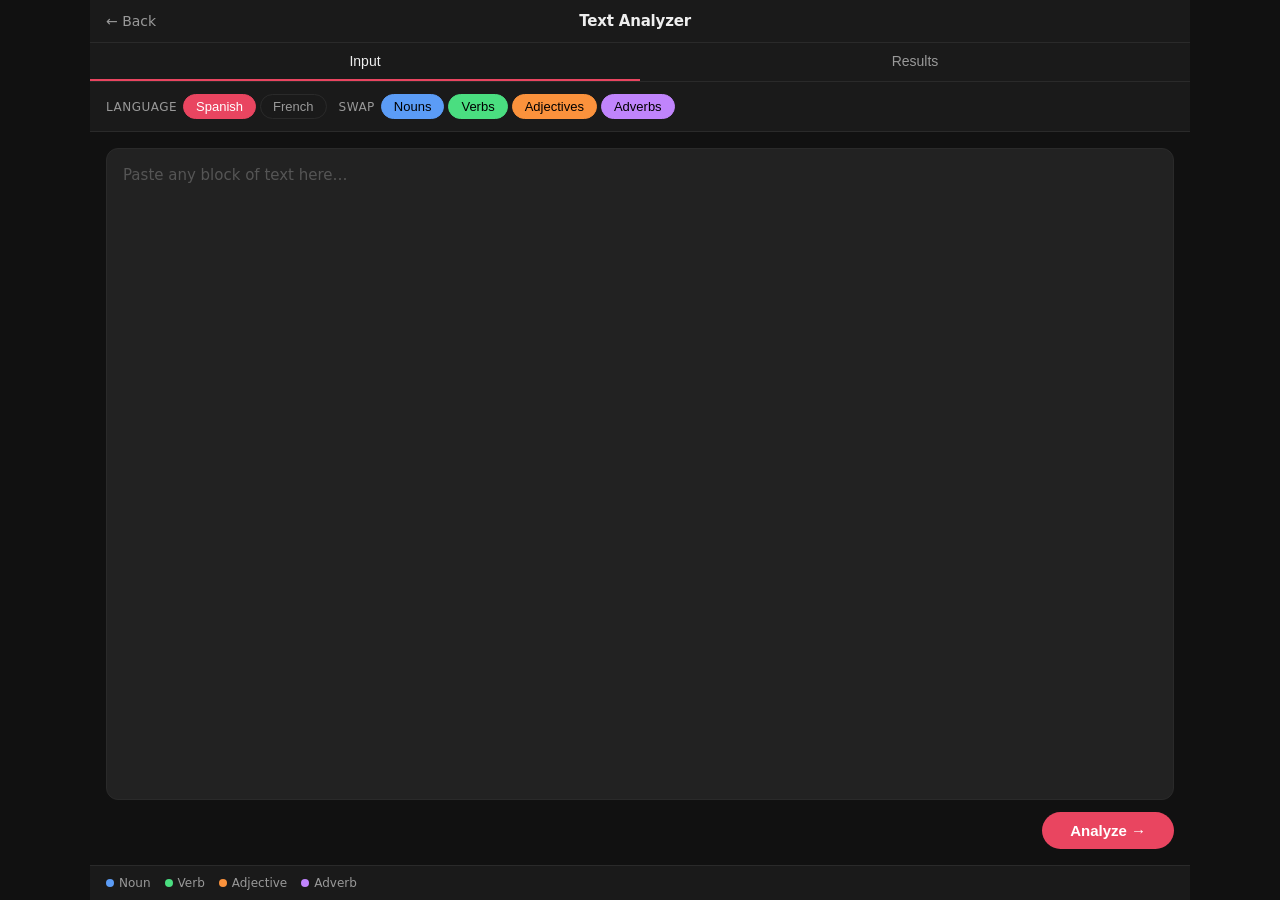
==== static/translator.html @ 1dacb1db "Add deterministic text analyzer with POS color-coding Replaces LLM-based word swapping with a static" ====
<!DOCTYPE html>
<html lang="en">
<head>
    <meta charset="UTF-8">
    <meta name="viewport" content="width=device-width, initial-scale=1.0, maximum-scale=1.0, user-scalable=no">
    <title>Diatribes — Text Analyzer</title>
    <style>
        * { margin: 0; padding: 0; box-sizing: border-box; }
        [hidden] { display: none !important; }

        :root {
            --bg:         #111;
            --surface:    #1a1a1a;
            --surface2:   #222;
            --border:     #2a2a2a;
            --primary:    #e94560;
            --text:       #eee;
            --text-dim:   #999;
            --text-faint: #555;

            --noun-color: #5b9cf6;
            --verb-color: #4ade80;
            --adj-color:  #fb923c;
            --adv-color:  #c084fc;
        }

        html, body {
            height: 100%;
            overflow: hidden;
            font-family: -apple-system, BlinkMacSystemFont, 'SF Pro', system-ui, sans-serif;
            background: var(--bg);
            color: var(--text);
            font-size: 15px;
        }

        /* ── Page shell ── */
        #page {
            display: flex;
            flex-direction: column;
            height: 100%;
            max-width: 1100px;
            margin: 0 auto;
        }

        /* ── Nav bar ── */
        nav {
            display: flex;
            align-items: center;
            justify-content: space-between;
            padding: 12px 16px;
            border-bottom: 1px solid var(--border);
            background: var(--surface);
            flex-shrink: 0;
        }

        .nav-back {
            color: var(--text-dim);
            text-decoration: none;
            font-size: 14px;
            display: flex;
            align-items: center;
            gap: 4px;
            transition: color 0.15s;
        }
        .nav-back:hover { color: var(--text); }

        nav h1 {
            font-size: 15px;
            font-weight: 600;
            letter-spacing: -0.2px;
        }

        .nav-spacer { width: 60px; }

        /* ── Tab bar ── */
        .tab-bar {
            display: flex;
            border-bottom: 1px solid var(--border);
            background: var(--surface);
            flex-shrink: 0;
        }

        .tab-btn {
            flex: 1;
            padding: 10px 16px;
            background: none;
            border: none;
            border-bottom: 2px solid transparent;
            color: var(--text-dim);
            font-size: 14px;
            font-weight: 500;
            cursor: pointer;
            transition: color 0.15s, border-color 0.15s;
        }

        .tab-btn.active {
            color: var(--text);
            border-bottom-color: var(--primary);
        }

        /* ── Panels ── */
        .tab-panel {
            display: none;
            flex: 1;
            min-height: 0;
            overflow: hidden;
        }

        .tab-panel.active { display: flex; flex-direction: column; }

        /* ── INPUT PANEL ── */
        #panel-input {
            gap: 0;
        }

        .input-controls {
            display: flex;
            align-items: center;
            gap: 12px;
            padding: 12px 16px;
            border-bottom: 1px solid var(--border);
            background: var(--surface);
            flex-wrap: wrap;
            flex-shrink: 0;
        }

        .control-group {
            display: flex;
            align-items: center;
            gap: 6px;
        }

        .control-label {
            font-size: 12px;
            color: var(--text-dim);
            text-transform: uppercase;
            letter-spacing: 0.5px;
            white-space: nowrap;
        }

        /* pill buttons (lang + pos) */
        .pill-group { display: flex; gap: 4px; flex-wrap: wrap; }

        .lang-btn, .pos-btn {
            padding: 4px 12px;
            border-radius: 20px;
            border: 1px solid var(--border);
            background: none;
            color: var(--text-dim);
            font-size: 13px;
            cursor: pointer;
            transition: background 0.15s, color 0.15s, border-color 0.15s;
            white-space: nowrap;
        }

        .lang-btn.active {
            background: var(--primary);
            border-color: var(--primary);
            color: #fff;
        }

        .pos-btn[data-pos="noun"].active  { background: var(--noun-color); border-color: var(--noun-color); color: #000; }
        .pos-btn[data-pos="verb"].active  { background: var(--verb-color); border-color: var(--verb-color); color: #000; }
        .pos-btn[data-pos="adj"].active   { background: var(--adj-color);  border-color: var(--adj-color);  color: #000; }
        .pos-btn[data-pos="adv"].active   { background: var(--adv-color);  border-color: var(--adv-color);  color: #000; }

        .input-body {
            flex: 1;
            display: flex;
            flex-direction: column;
            min-height: 0;
            padding: 16px;
            gap: 12px;
        }

        #text-input {
            flex: 1;
            background: var(--surface2);
            border: 1px solid var(--border);
            border-radius: 12px;
            color: var(--text);
            font-size: 15px;
            line-height: 1.6;
            padding: 14px 16px;
            resize: none;
            outline: none;
            font-family: inherit;
            transition: border-color 0.15s;
        }

        #text-input:focus { border-color: #444; }
        #text-input::placeholder { color: var(--text-faint); }

        .input-footer {
            display: flex;
            justify-content: flex-end;
            align-items: center;
            gap: 12px;
            flex-shrink: 0;
        }

        #analyze-btn {
            padding: 10px 28px;
            background: var(--primary);
            border: none;
            border-radius: 20px;
            color: #fff;
            font-size: 15px;
            font-weight: 600;
            cursor: pointer;
            transition: opacity 0.15s, transform 0.1s;
        }

        #analyze-btn:hover  { opacity: 0.88; }
        #analyze-btn:active { transform: scale(0.97); }

        /* ── RESULTS PANEL ── */
        #panel-results {
            flex-direction: row;
        }

        /* left: annotated text */
        .results-text {
            flex: 3;
            overflow-y: auto;
            padding: 20px;
            line-height: 1.8;
            font-size: 15px;
            border-right: 1px solid var(--border);
            -webkit-overflow-scrolling: touch;
        }

        .results-text-inner {
            max-width: 620px;
        }

        /* translated word chips */
        span.word {
            display: inline;
            font-weight: 600;
        }

        span.word.noun { color: var(--noun-color); }
        span.word.verb { color: var(--verb-color); }
        span.word.adj  { color: var(--adj-color); }
        span.word.adv  { color: var(--adv-color); }

        span.src {
            font-size: 11px;
            font-weight: 400;
            color: rgba(255,255,255,0.35);
            margin-left: 2px;
        }

        /* right: inventory */
        .results-inventory {
            flex: 2;
            overflow: auto;
            padding: 16px;
            -webkit-overflow-scrolling: touch;
        }

        .inv-header {
            display: flex;
            align-items: baseline;
            gap: 10px;
            margin-bottom: 12px;
            flex-shrink: 0;
        }

        .inv-header h2 {
            font-size: 13px;
            font-weight: 600;
            text-transform: uppercase;
            letter-spacing: 0.5px;
            color: var(--text-dim);
        }

        #word-count {
            font-size: 12px;
            color: var(--text-faint);
        }

        /* inventory table */
        .inv-scroll { overflow-x: auto; }

        #inv-table {
            width: 100%;
            border-collapse: collapse;
            font-size: 13px;
            min-width: 480px;
        }

        #inv-table thead th {
            padding: 6px 10px;
            text-align: left;
            font-size: 11px;
            font-weight: 600;
            text-transform: uppercase;
            letter-spacing: 0.5px;
            border-bottom: 1px solid var(--border);
            white-space: nowrap;
        }

        th.noun-h  { color: var(--noun-color); }
        th.verb-h  { color: var(--verb-color); }
        th.adj-h   { color: var(--adj-color); }
        th.adv-h   { color: var(--adv-color); }

        #inv-table tbody td {
            padding: 5px 10px;
            border-bottom: 1px solid #1e1e1e;
            white-space: nowrap;
        }

        td.col-en { color: var(--text-dim); }

        td.col-tr.noun { color: var(--noun-color); font-weight: 500; }
        td.col-tr.verb { color: var(--verb-color); font-weight: 500; }
        td.col-tr.adj  { color: var(--adj-color);  font-weight: 500; }
        td.col-tr.adv  { color: var(--adv-color);  font-weight: 500; }

        /* subtle col dividers */
        td.col-tr.noun, th.noun-h + th { border-right: 1px solid var(--border); }
        td.col-tr.verb, th.verb-h + th { border-right: 1px solid var(--border); }
        td.col-tr.adj,  th.adj-h + th  { border-right: 1px solid var(--border); }

        /* ── Legend ── */
        .legend {
            display: flex;
            gap: 14px;
            flex-wrap: wrap;
            padding: 10px 16px;
            border-top: 1px solid var(--border);
            background: var(--surface);
            flex-shrink: 0;
            font-size: 12px;
        }

        .legend-item { display: flex; align-items: center; gap: 5px; color: var(--text-dim); }
        .legend-dot { width: 8px; height: 8px; border-radius: 50%; }
        .legend-dot.noun { background: var(--noun-color); }
        .legend-dot.verb { background: var(--verb-color); }
        .legend-dot.adj  { background: var(--adj-color); }
        .legend-dot.adv  { background: var(--adv-color); }

        /* ── Mobile: stack results vertically ── */
        @media (max-width: 640px) {
            #panel-results { flex-direction: column; }
            .results-text { border-right: none; border-bottom: 1px solid var(--border); max-height: 50vh; }
            .results-inventory { max-height: 50vh; }
        }
    </style>
</head>
<body>
<div id="page">

    <!-- Nav -->
    <nav>
        <a href="/" class="nav-back">← Back</a>
        <h1>Text Analyzer</h1>
        <div class="nav-spacer"></div>
    </nav>

    <!-- Tab bar -->
    <div class="tab-bar">
        <button class="tab-btn active" data-tab="input">Input</button>
        <button class="tab-btn" data-tab="results">Results</button>
    </div>

    <!-- INPUT panel -->
    <div class="tab-panel active" id="panel-input">
        <div class="input-controls">
            <div class="control-group">
                <span class="control-label">Language</span>
                <div class="pill-group">
                    <button class="lang-btn active" data-lang="es">Spanish</button>
                    <button class="lang-btn" data-lang="fr">French</button>
                </div>
            </div>
            <div class="control-group">
                <span class="control-label">Swap</span>
                <div class="pill-group">
                    <button class="pos-btn active" data-pos="noun">Nouns</button>
                    <button class="pos-btn active" data-pos="verb">Verbs</button>
                    <button class="pos-btn active" data-pos="adj">Adjectives</button>
                    <button class="pos-btn active" data-pos="adv">Adverbs</button>
                </div>
            </div>
        </div>

        <div class="input-body">
            <textarea id="text-input" placeholder="Paste any block of text here…" spellcheck="false"></textarea>
            <div class="input-footer">
                <button id="analyze-btn">Analyze →</button>
            </div>
        </div>
    </div>

    <!-- RESULTS panel -->
    <div class="tab-panel" id="panel-results">

        <!-- Left: annotated text -->
        <div class="results-text">
            <div class="results-text-inner" id="annotated-text">
                <span style="color: var(--text-faint); font-style: italic;">Analyzed text will appear here.</span>
            </div>
        </div>

        <!-- Right: inventory -->
        <div class="results-inventory">
            <div class="inv-header">
                <h2>Vocabulary</h2>
                <span id="word-count"></span>
            </div>
            <div class="inv-scroll">
                <table id="inv-table">
                    <thead>
                        <tr>
                            <th class="noun-h">Noun</th>
                            <th class="noun-h">→</th>
                            <th class="verb-h">Verb</th>
                            <th class="verb-h">→</th>
                            <th class="adj-h">Adj</th>
                            <th class="adj-h">→</th>
                            <th class="adv-h">Adv</th>
                            <th class="adv-h">→</th>
                        </tr>
                    </thead>
                    <tbody id="inv-tbody"></tbody>
                </table>
            </div>
        </div>
    </div>

    <!-- Legend -->
    <div class="legend">
        <div class="legend-item"><div class="legend-dot noun"></div> Noun</div>
        <div class="legend-item"><div class="legend-dot verb"></div> Verb</div>
        <div class="legend-item"><div class="legend-dot adj"></div> Adjective</div>
        <div class="legend-item"><div class="legend-dot adv"></div> Adverb</div>
    </div>

</div>
<script src="/static/translator.js"></script>
</body>
</html>
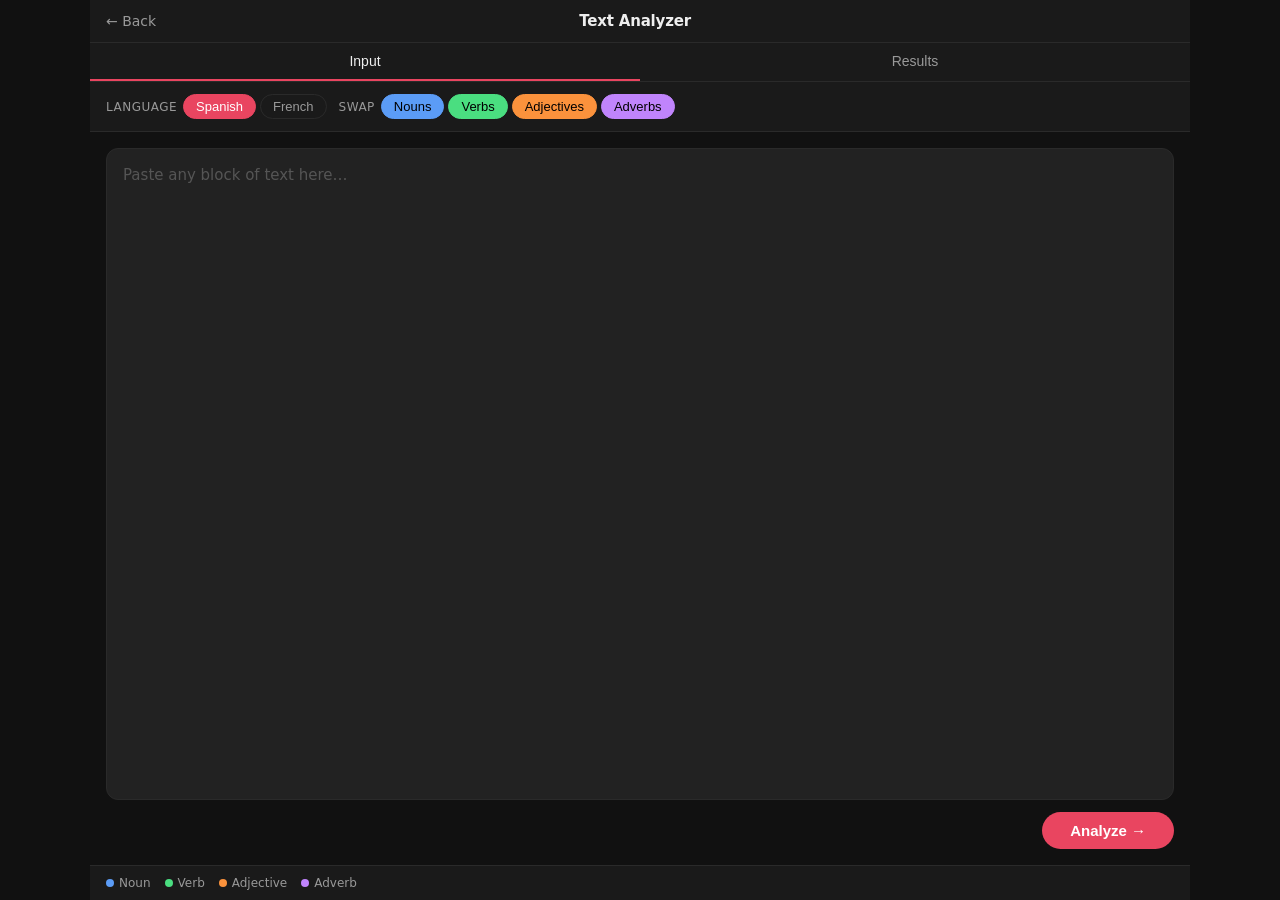
==== commit 37403f44: "Extract dictionary to shared JSON, add ios/ and shared/ folders Dictionary moved from inline JS to s" ====
--- a/static/translator.html
+++ b/static/translator.html
@@ -325,6 +325,16 @@
         td.col-tr.verb, th.verb-h + th { border-right: 1px solid var(--border); }
         td.col-tr.adj,  th.adj-h + th  { border-right: 1px solid var(--border); }
 
+        .todo-notice {
+            font-size: 11px;
+            color: #fb923c;
+            background: rgba(251,146,60,0.08);
+            border: 1px solid rgba(251,146,60,0.2);
+            border-radius: 6px;
+            padding: 5px 10px;
+            margin-bottom: 12px;
+        }
+
         /* ── Legend ── */
         .legend {
             display: flex;
@@ -413,6 +423,7 @@
                 <h2>Vocabulary</h2>
                 <span id="word-count"></span>
             </div>
+            <div class="todo-notice">⚠ Todo: grow dictionary</div>
             <div class="inv-scroll">
                 <table id="inv-table">
                     <thead>
